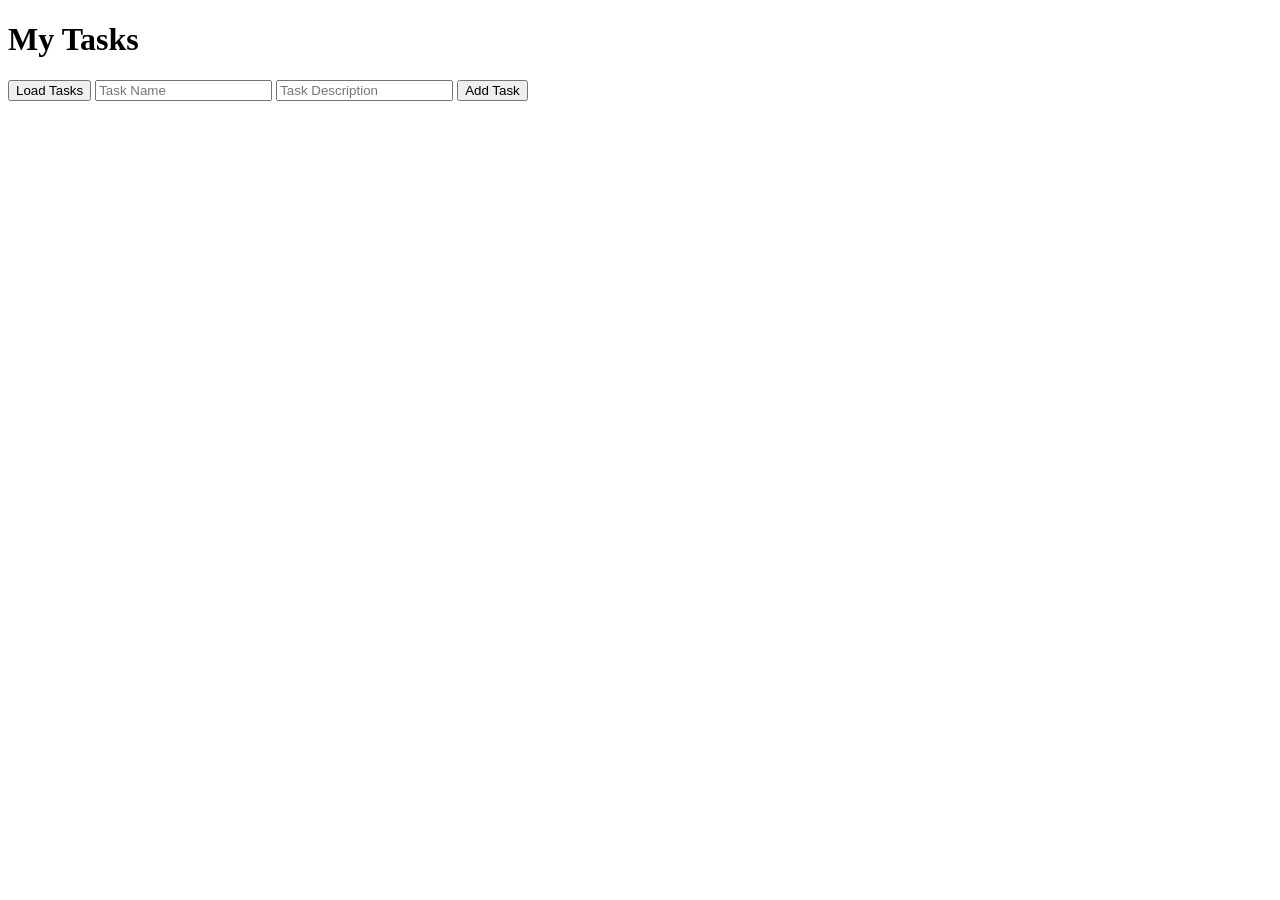
==== ownMadeFrontend/index.html @ 5f70389c "Added more tests, now they are completed for now. I also started on my own frontend that is hand mad" ====
<!DOCTYPE html>
<html lang="en">
<head>
    <meta charset="UTF-8">
    <title>ToDo</title>
    <link rel="stylesheet" href="style.css">
</head>
<body>
<h1>My Tasks</h1>
<div>
    <button id="load-tasks">Load Tasks</button>
    <label>
        <input type="text" placeholder="Task Name" id="task-title">
        <input type="text" placeholder="Task Description" id="task-description">
    </label>
    <button id="add-task">Add Task</button>
</div>
<div id="tasks">
    <ul id="task-list"></ul>
</div>
<script src="script.js"></script>
</body>
</html>
---- ownMadeFrontend/style.css ----
#task {
    margin: 20px;
}
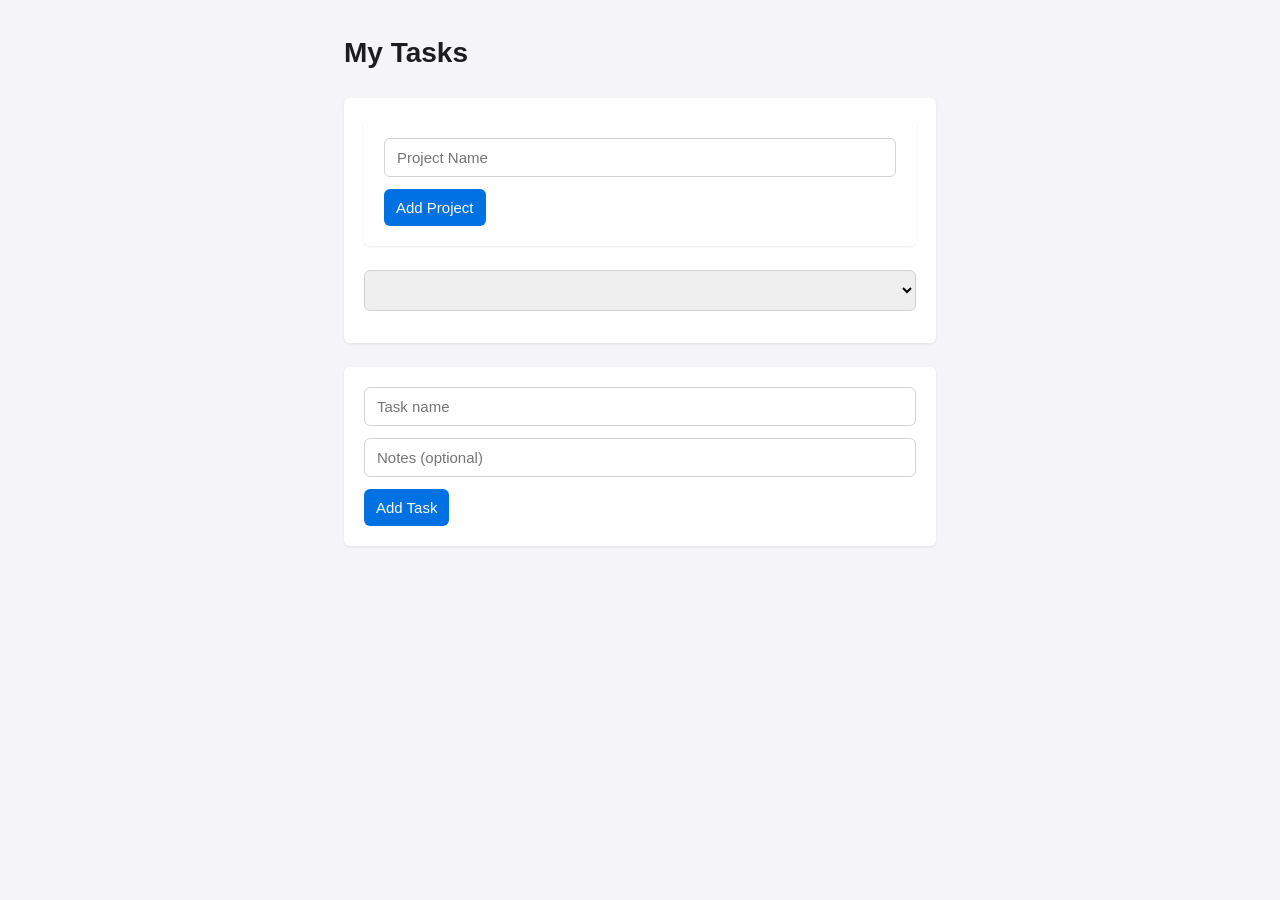
==== commit 499f979e: "Added more of my own frontend, added styling to it and more javascript for tasks and projects" ====
--- a/ownMadeFrontend/index.html
+++ b/ownMadeFrontend/index.html
@@ -6,18 +6,29 @@
     <link rel="stylesheet" href="style.css">
 </head>
 <body>
-<h1>My Tasks</h1>
-<div>
-    <button id="load-tasks">Load Tasks</button>
-    <label>
-        <input type="text" placeholder="Task Name" id="task-title">
-        <input type="text" placeholder="Task Description" id="task-description">
-    </label>
-    <button id="add-task">Add Task</button>
-</div>
-<div id="tasks">
+<main>
+    <h1>My Tasks</h1>
+    <section>
+        <form id="project-form">
+            <input type="text" placeholder="Project Name" id="project-name">
+            <button id="add-project" type="button">Add Project</button>
+        </form>
+
+        <ul id="project-list"></ul>
+
+        <label for="select-project"></label>
+        <select name="select-project" id="select-project"></select>
+    </section>
+
+    <form>
+        <input type="text" placeholder="Task name" id="task-name">
+        <input type="text" placeholder="Notes (optional)" id="task-description">
+        <button id="add-task" type="button">Add Task</button>
+    </form>
+
     <ul id="task-list"></ul>
-</div>
-<script src="script.js"></script>
+
+    <script src="script.js"></script>
+</main>
 </body>
 </html>
--- a/ownMadeFrontend/style.css
+++ b/ownMadeFrontend/style.css
@@ -1,3 +1,98 @@
-#task {
-    margin: 20px;
+/* 1. resets everything */
+* {
+    box-sizing: border-box; /* makes padding/width math sane */
+    margin: 0;
+    padding: 0;
+}
+
+body {
+    /* Rule 1: system font stack - uses the OS's native font */
+    font-family: -apple-system, "Segoe UI", Roboto, Helvetica, Arial, sans-serif;
+    background-color: #f5f5f7; /* soft off-white, not harsh pure white */
+    color: #1d1d1f; /* dark gray for text */
+    line-height: 1.5; /* more readable line height */
+}
+
+/* 2. Centered container */
+main {
+    max-width: 640px; /* Rule 3: constrain width */
+    margin: 0 auto; /* center horizontally */
+    padding: 32px 24px; /* Rule 2: breathing room */
+}
+
+h1 {
+    margin-bottom: 24px;
+    font-size: 28px;
+}
+
+/* 3. Sections as cards */
+section, form {
+    background-color: #ffffff;
+    border-radius: 6px; /* Rule 4: rounded corners */
+    padding: 20px;
+    margin-bottom: 24px;
+    box-shadow: 0 1px 3px rgba(0, 0, 0, 0.08); /* Rule 5: subtle shadow */
+}
+
+/* 4. Inputs and selects */
+input, select {
+    width: 100%;
+    padding: 10px 12px;
+    margin-bottom: 12px;
+    border: 1px solid #d2d2d7;
+    border-radius: 6px;
+    font-size: 15px;
+    font-family: inherit; /* match the body font */
+}
+
+input:focus, select:focus {
+    outline: none;
+    border-color: #0071e3; /* accent color on focus */
+}
+
+/* 5. Buttons */
+button {
+    background-color: #0071e3;
+    color: white;
+    border: none;
+    border-radius: 6px;
+    padding: 10px 12px;
+    font-size: 15px;
+    font-family: inherit;
+    cursor: pointer; /* hand cursor on hover */
+    transition: background-color 0.15s; /* smooth hover */
+}
+
+button:hover {
+    background-color: #0077ed; /* slightly lighter on hover */
+}
+
+/* 6. Task / Project list items as cards */
+ul {
+    list-style: none; /* remove bullet points */
+}
+
+li {
+    background-color: #ffffff;
+    border-radius: 6px;
+    padding: 16px;
+    margin-bottom: 12px; /* Rule 2: space between items */
+    box-shadow: 0 1px 2px rgba(0, 0, 0, 0.06);
+}
+
+/* Make the delete button inside list items look secondary */
+li button {
+    background-color: #ff3b30; /* red for delete */
+    margin-top: 8px;
+    padding: 6px 12px;
+    font-size: 13px;
+}
+
+li button:hover {
+    background-color: #ff453a;
+}
+
+.completed {
+    opacity: 0.5;
+    text-decoration: line-through;
 }
